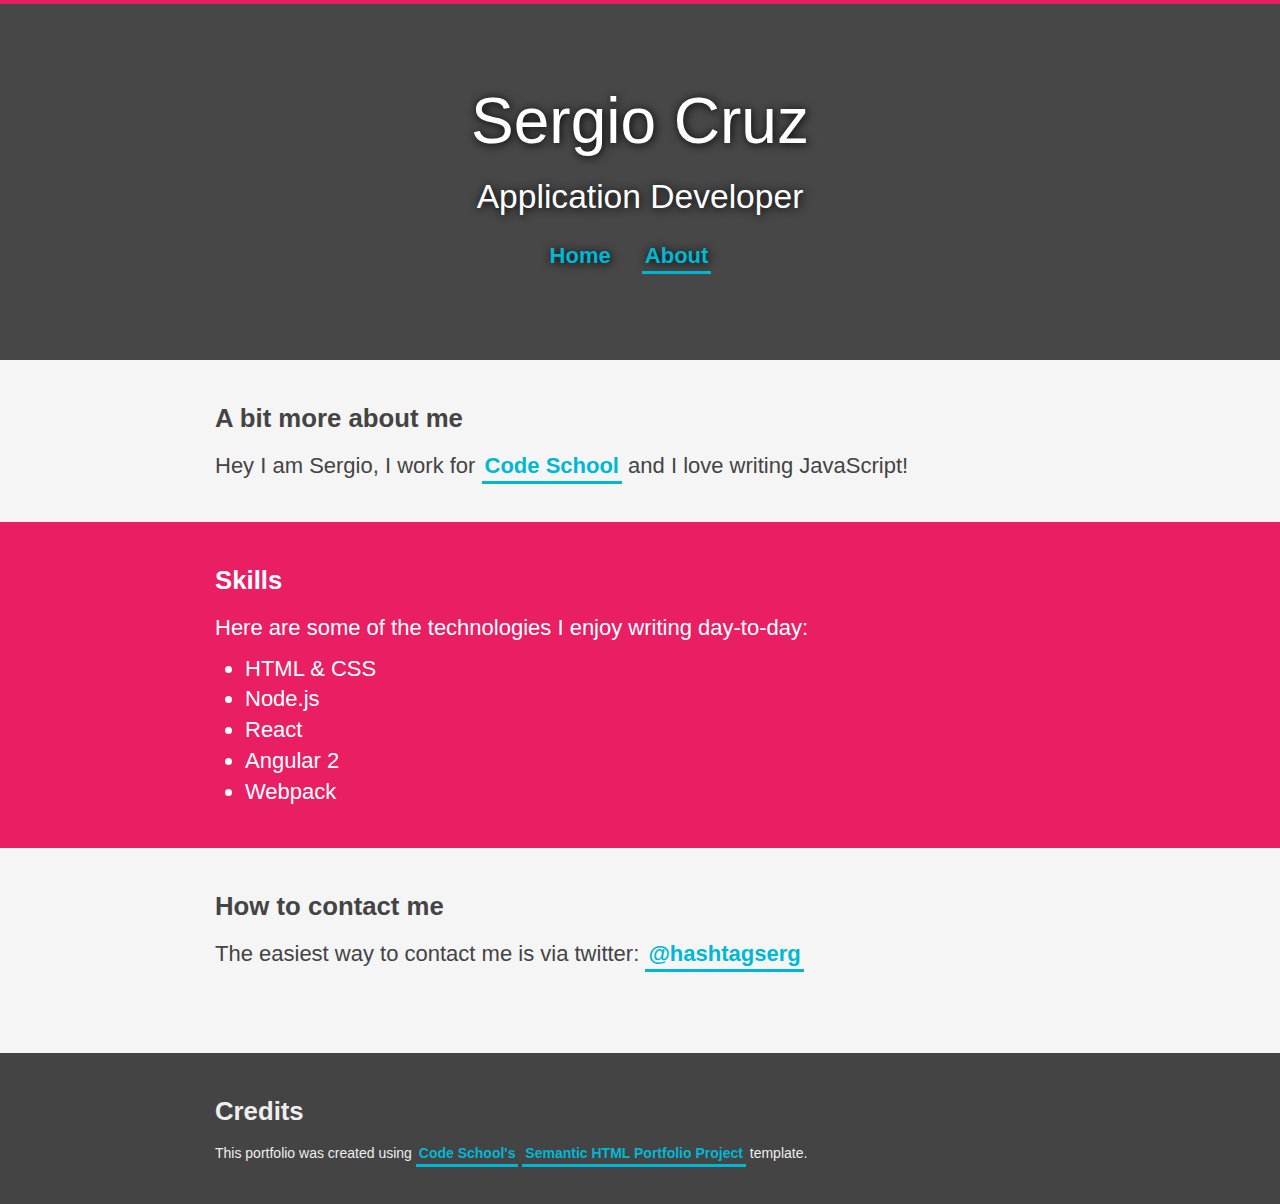
==== src/index.html @ 9544f6c1 "Complete semantic html markup" ====
<!DOCTYPE html>
<html lang="en">

<head>
  <meta charset="UTF-8">
  <meta name="viewport" content="width=device-width, initial-scale=1.0, maximum-scale=1.0">
  <link rel="stylesheet" href="main.css">
  <title>HTML Portfolio</title>
</head>

<body>

  <header>
    <h1>Sergio Cruz</h1>
    <h2>Application Developer</h2>
  <nav>
    <ul class="nav">
      <li><a href="index.html" class="active">Home</a></li>
      <li><a href="about.html">About</a></li>
    </ul>
  </nav>
  </header>

  <main>
    <div class="content-wrapper">
      <h3>A bit more about me</h3>
      <p>Hey I am Sergio, I work for <a target="_blank" href="https://www.codeschool.com">Code School</a> and I love writing JavaScript!</p>
    </div>
  </main>


  <section class="skills">
    <div class="skills content-wrapper">
      <h3>Skills</h3>
      <p>Here are some of the technologies I enjoy writing day-to-day:</p>
      <ul>
        <li>HTML &amp; CSS</li>
        <li>Node.js</li>
        <li>React</li>
        <li>Angular 2</li>
        <li>Webpack</li>
      </ul>
    </div>
  </section>

  <section class="contact">
    <div class="content-wrapper">
      <h3>How to contact me</h3>
      <p>The easiest way to contact me is via twitter: <a target="_blank" href="https://twitter.com/hashtagserg">@hashtagserg</a></p>
    </div>
  </section>

  <footer>
    <div class="content-wrapper">
      <h3>Credits</h3>
      <p>This portfolio was created using <a href="https://www.codeschool.com">Code School's</a> <a href="https://github.com/codeschool/SemanticHTMLPortfolioProject">Semantic HTML Portfolio Project</a> template.</p>
    </div>
  </footer>

</body>

</html>
---- src/main.css ----
*, *:before, *:after {
  box-sizing: border-box;
  margin: 0;
  padding: 0;
}

body {
  background: #F5F5F5;
  color: #444;
  font-family: "Helvetica Neue", Arial, serif;
  font-size: 22px;
  margin: 0;
  padding: 0;
  font-weight: 200;
  -webkit-font-smoothing: antialiased;
	-moz-osx-font-smoothing: grayscale;
}

h1, h2, h3, h4 {
  margin: 10px 0 15px;
}
main, section, footer {
  width: 100% auto;
}
.nav, nav {
  display: inline;
  list-style: none;
  margin: 1em 0;
  padding: 0;
}
.nav li, nav li {
  display: inline;
  margin-right: 1em;
}

p, ul {
  margin: 10px 0;
}
.skills ul li {
  margin-left: 30px;
}

a {
  color: #00b8d4;
  font-weight: 600;
  text-decoration: none;
  border-bottom: 3px solid #00b8d4;
  padding: 3px;
}

a:hover {
  background-color: #00b8d4;
  color: white;
}

a:active {
  position: relative;
  top: 1px;
}

a.active {
  border-bottom: none;
}

.content-wrapper {
  line-height: 1.4;
  margin: 0 auto;
  max-width: 900px;
  padding: 30px 25px;
}

/*
 * HEADER
 */

.header, header {
  align-items: center;
  background-color: #EFEFEF;
  background-image: url('bg.jpg');
  background-position: cover;
  background-repeat: no-repeat;
  background-size: 100% auto;
  border-top: 4px solid #e91e63;
  color: #FFFFFF;
  display: flex;
  flex-direction: column;
  height: 40vh;
  justify-content: center;
  min-height: 250px;
  padding: 0 20px;
  position: relative;
  text-align: center;
}

@media only screen and (max-device-width: 420px)  {
  .header, header {
    background-size: auto 100%;
  }
}

.header:before, header:before {
  background: rgba(0, 0, 0, .7);
  bottom: 0;
  content: ' ';
  display: block;
  left: 0;
  position: absolute;
  right: 0;
  top: 0;
  z-index: 1;
}

.header *, header * {
  position: relative;
  z-index: 2;
  text-shadow: 1px 1px 10px black;
}

.header h1, header h1 {
  font-size: 4rem;
  font-weight: 100;
}

.header h2, header h2 {
  font-size: 2.1rem;
  font-weight: 100;
  margin: 5px 0;
}

/*
 * SKILLS
 */
.skills {
  background: #e91e63;
  color: white;
}
footer {
  margin-top: 2em;
  background-color: #444;
  color: #eee;
}
.footer h1, footer h1 {
  font-size: 16px;
}
.footer p, footer p {
  font-size: 14px;
}
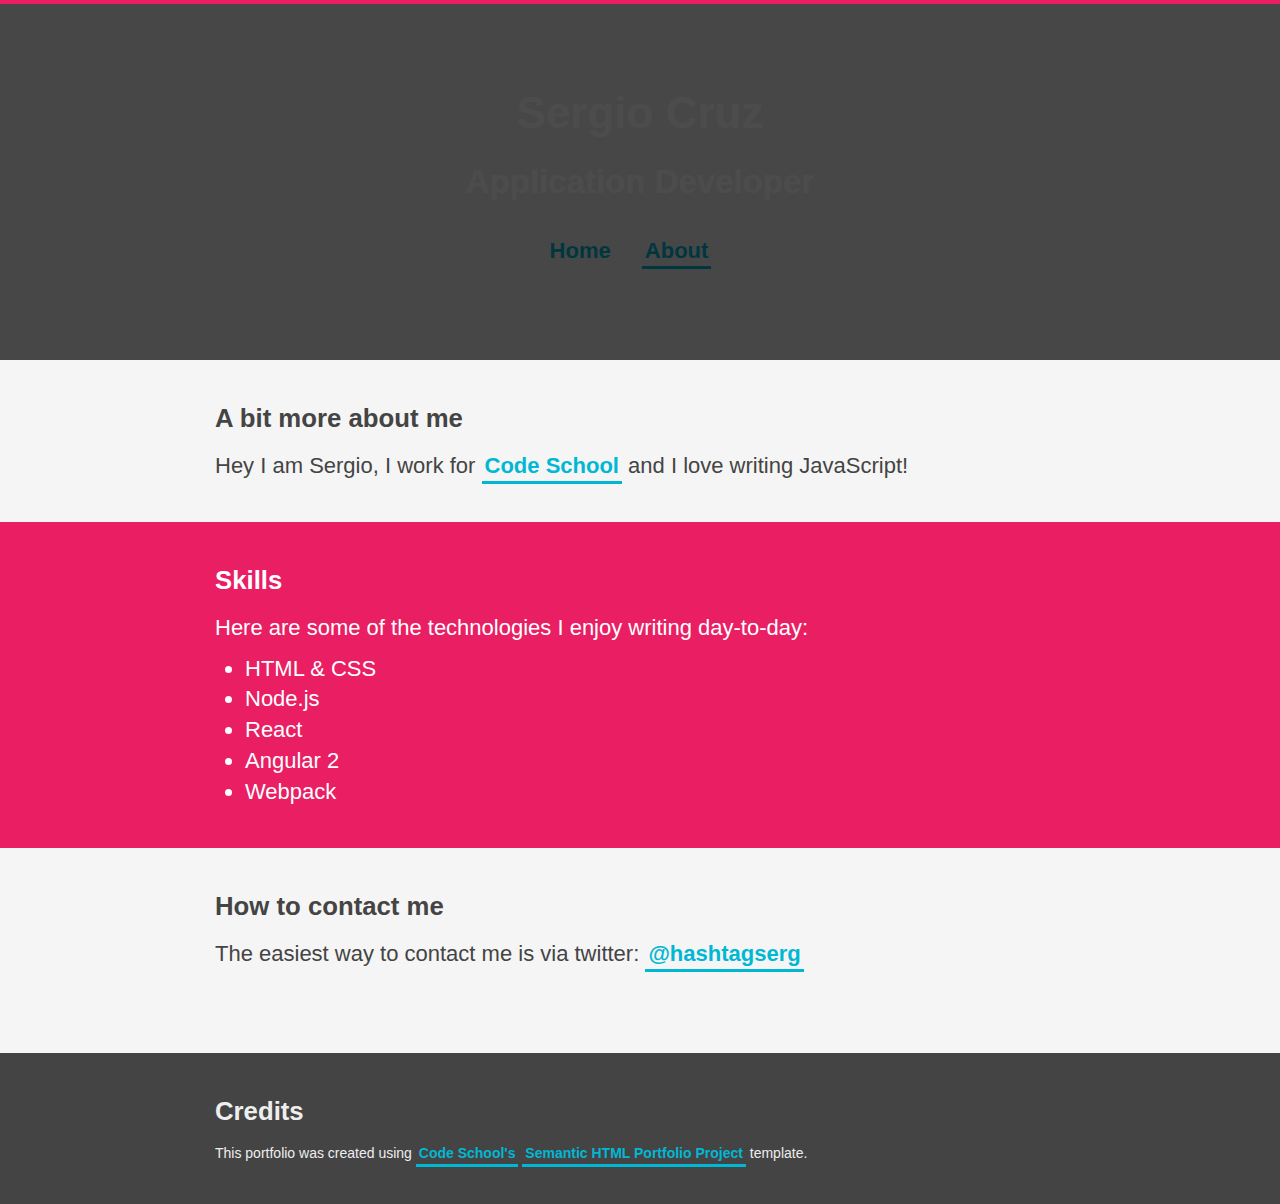
==== commit a6afdb74: "class header changed to sematic header tag in html & css" ====
--- a/src/index.html
+++ b/src/index.html
@@ -13,20 +13,20 @@
   <header>
     <h1>Sergio Cruz</h1>
     <h2>Application Developer</h2>
-  <nav>
-    <ul class="nav">
-      <li><a href="index.html" class="active">Home</a></li>
-      <li><a href="about.html">About</a></li>
-    </ul>
-  </nav>
-  </header>
+    <nav>
+      <ul class="nav">
+        <li><a href="index.html" class="active">Home</a></li>
+        <li><a href="about.html">About</a></li>
+      </ul>
+    </nav>
+</header>
 
-  <main>
+  <section class="tagline">
     <div class="content-wrapper">
       <h3>A bit more about me</h3>
       <p>Hey I am Sergio, I work for <a target="_blank" href="https://www.codeschool.com">Code School</a> and I love writing JavaScript!</p>
     </div>
-  </main>
+  </section>
 
 
   <section class="skills">
--- a/src/main.css
+++ b/src/main.css
@@ -19,7 +19,7 @@
 h1, h2, h3, h4 {
   margin: 10px 0 15px;
 }
-main, section, footer {
+.tagline, section, footer {
   width: 100% auto;
 }
 .nav, nav {
@@ -70,10 +70,10 @@
 }
 
 /*
- * HEADER
+ * header
  */
 
-.header, header {
+header {
   align-items: center;
   background-color: #EFEFEF;
   background-image: url('bg.jpg');
@@ -93,12 +93,12 @@
 }
 
 @media only screen and (max-device-width: 420px)  {
-  .header, header {
+  header{
     background-size: auto 100%;
   }
 }
 
-.header:before, header:before {
+header:before {
   background: rgba(0, 0, 0, .7);
   bottom: 0;
   content: ' ';
@@ -110,18 +110,18 @@
   z-index: 1;
 }
 
-.header *, header * {
+.header * {
   position: relative;
   z-index: 2;
   text-shadow: 1px 1px 10px black;
 }
 
-.header h1, header h1 {
+.header h1{
   font-size: 4rem;
   font-weight: 100;
 }
 
-.header h2, header h2 {
+.header h2 {
   font-size: 2.1rem;
   font-weight: 100;
   margin: 5px 0;
@@ -139,9 +139,9 @@
   background-color: #444;
   color: #eee;
 }
-.footer h1, footer h1 {
+footer h1 {
   font-size: 16px;
 }
-.footer p, footer p {
+footer p {
   font-size: 14px;
 }
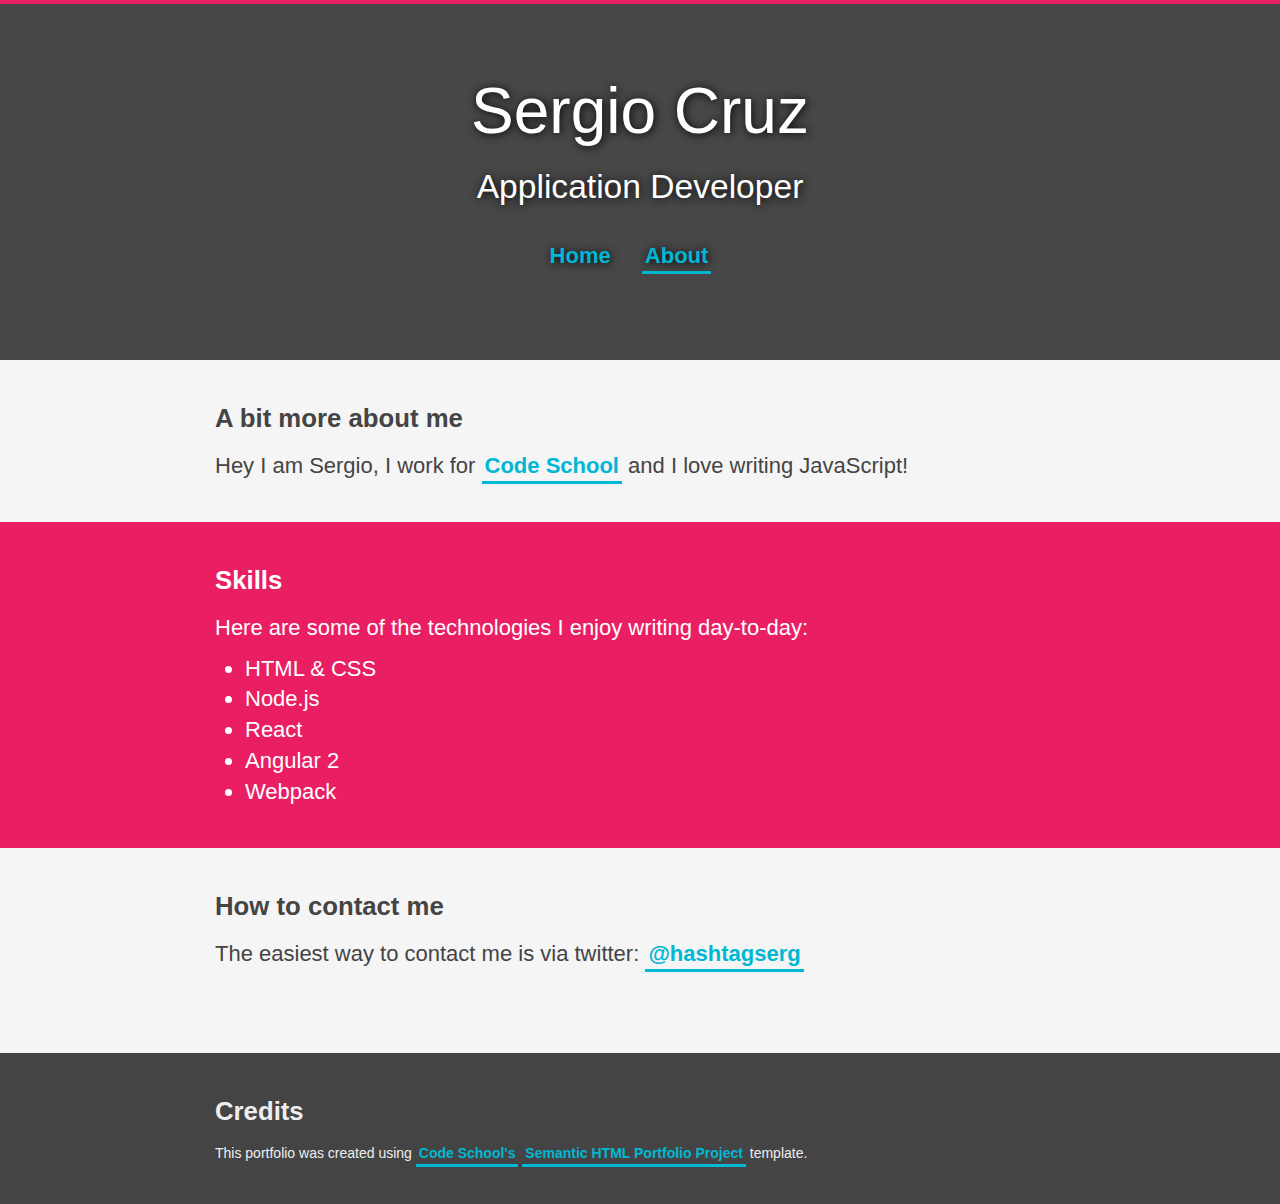
==== commit 34e3088c: "more tidying up" ====
--- a/src/index.html
+++ b/src/index.html
@@ -21,12 +21,12 @@
     </nav>
 </header>
 
-  <section class="tagline">
+  <main class="tagline">
     <div class="content-wrapper">
       <h3>A bit more about me</h3>
       <p>Hey I am Sergio, I work for <a target="_blank" href="https://www.codeschool.com">Code School</a> and I love writing JavaScript!</p>
     </div>
-  </section>
+  </main>
 
 
   <section class="skills">
--- a/src/main.css
+++ b/src/main.css
@@ -19,16 +19,16 @@
 h1, h2, h3, h4 {
   margin: 10px 0 15px;
 }
-.tagline, section, footer {
+main, section, footer {
   width: 100% auto;
 }
-.nav, nav {
+nav {
   display: inline;
   list-style: none;
   margin: 1em 0;
   padding: 0;
 }
-.nav li, nav li {
+nav li {
   display: inline;
   margin-right: 1em;
 }
@@ -110,18 +110,18 @@
   z-index: 1;
 }
 
-.header * {
+header * {
   position: relative;
   z-index: 2;
   text-shadow: 1px 1px 10px black;
 }
 
-.header h1{
+header h1{
   font-size: 4rem;
   font-weight: 100;
 }
 
-.header h2 {
+header h2 {
   font-size: 2.1rem;
   font-weight: 100;
   margin: 5px 0;
